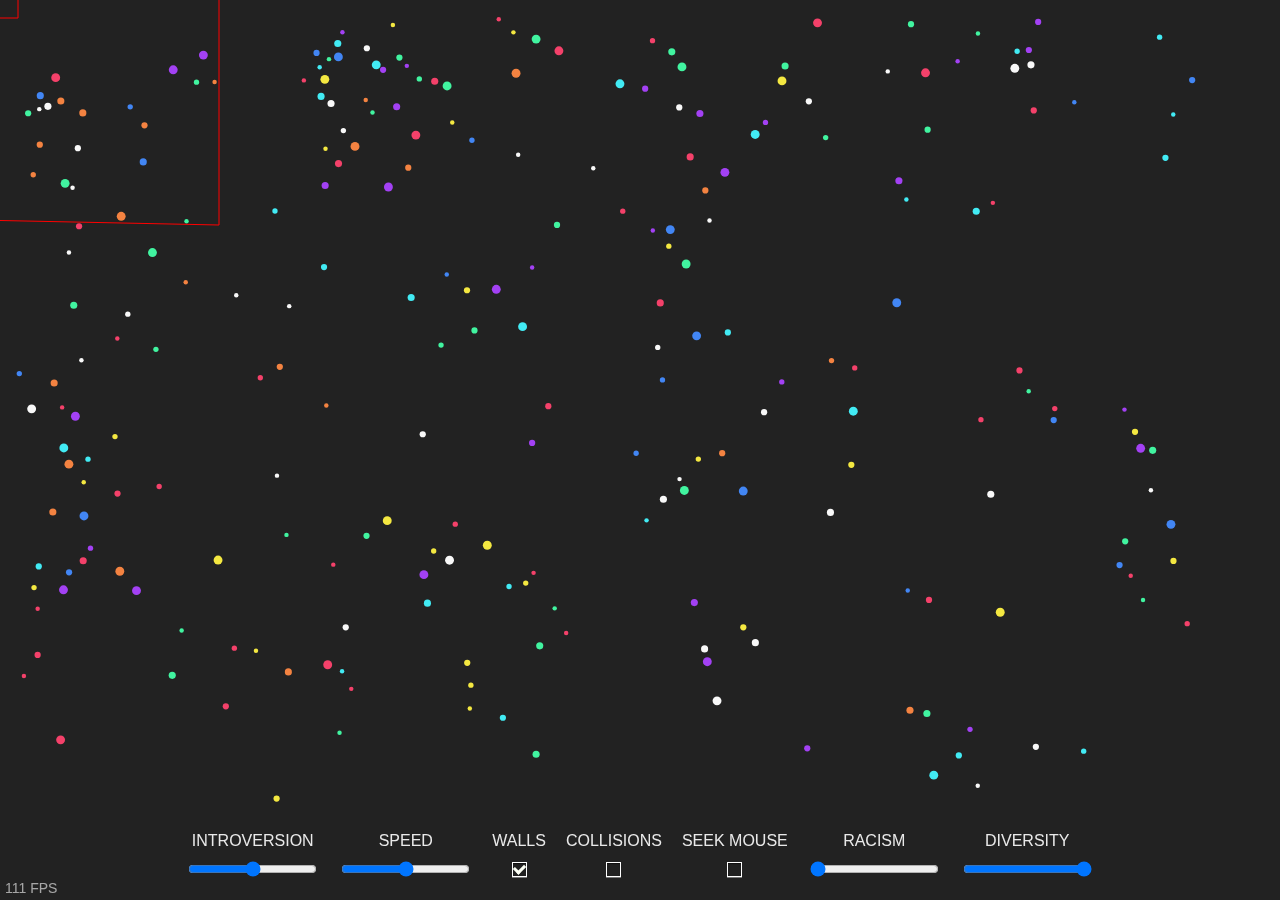
==== index.html @ be4563bf "files required for simulation tawaf" ====
<!DOCTYPE html>
<html lang="en">
<head>
	<meta charset="utf-8">
	<title>BOIDS!</title>
	<link rel="stylesheet" href="css/style.css">
	<!--[if IE]>
		<script src="http://html5shiv.googlecode.com/svn/trunk/html5.js"></script>
	<![endif]-->
</head>

<body id="home">

  <div id="boids-wrapper">
    <canvas id="boids"></canvas>
		<div id="boids-controls-container">
			<div id="mobile-boids-controls">
				<button id="introversion-mobile">Introversion</button>
				<button id="speed-mobile">Speed</button>
				<button id="walls-mobile" class="boids-checkbox-on">Walls</button>
				<button id="collisions-mobile">Collisions</button>
				<button id="mouse-seek-mobile">Seek Mouse</button>
				<button id="racism-mobile">Racism</button>
				<button id="diversity-mobile">Diversity</button>
			</div>
			<div id="introversion-control-container" class="boids-control boids-control-range">
				<span class="boids-control-close"></span>
				<div class="range-slider">
					<label for="introversion"><p>Introversion</p></label>
					<input class="input-range" type="range" step="1" value="5" min="0" max="10" name="introversion" id="introversion">
			    <span class="range-value"></span>
				</div>
			</div>
			<div id="speed-control-container" class="boids-control boids-control-range">
				<span class="boids-control-close"></span>
				<div class="range-slider">
					<label for="introversion"><p>Speed</p></label>
					<input class="input-range" type="range" step="1" value="5" min="0" max="10" name="speed" id="speed">
			    <span class="range-value"></span>
				</div>
			</div>
			<div class="boids-control boids-control-checkbox">
				<div class="checkbox">
					<p>Walls</p>
					<input type="checkbox" id="walls" name="walls"/>
					<label for="walls"></label>
				</div>
			</div>
			<div class="boids-control boids-control-checkbox">
				<div class="checkbox">
					<p>Collisions</p>
					<input type="checkbox" id="collision-detection" name="collision-detection"/>
					<label for="collision-detection"></label>
				</div>
			</div>
			<div class="boids-control boids-control-checkbox">
				<div class="checkbox">
					<p>Seek Mouse</p>
					<input type="checkbox" id="mouse-seek" name="mouse-seek"/>
					<label for="mouse-seek"></label>
				</div>
			</div>
			<div id="racism-control-container" class="boids-control boids-control-range">
				<span class="boids-control-close"></span>
				<div class="range-slider">
					<label for="introversion"><p>Racism</p></label>
					<input class="input-range" type="range" step="1" value="0" min="0" max="10" name="racism" id="racism">
			    <span class="range-value"></span>
				</div>
			</div>
			<div id="diversity-control-container" class="boids-control boids-control-range">
				<span class="boids-control-close"></span>
				<div class="range-slider">
					<label for="introversion"><p>Diversity</p></label>
					<input class="input-range" type="range" step="1" value="8" min="1" max="8" name="diversity" id="diversity">
			    <span class="range-value"></span>
				</div>
			</div>
			<div id="fps">
				<p><span id="fps-number"></span> fps</p>
			</div>
		<!-- 	<div id="jumpoff-link">
				<a href="http://jumpoff.io/portfolio/boids">About Project</a>
			</div> -->
		</div>
	</div>
  <script src="js/sides2.js"></script>
  <script src="js/vect3.js"></script>
  <script src="js/victor.min.js"></script>
  <script src="js/boid.js"></script>
  <script src="js/script.js"></script>
</body>
</html>
---- css/style.css ----
/*------------------------------------*\
    RESET
\*------------------------------------*/
/* http://meyerweb.com/eric/tools/css/reset/
    v2.0b1 | 201101
    NOTE:WORK IN PROGRESS
    USE WITH CAUTION AND TEST WITH ABANDON */

html,body,div,span,applet,object,iframe,
h1,h2,h3,h4,h5,h6,p,blockquote,pre,
a,abbr,acronym,address,big,cite,code,
del,dfn,em,img,ins,kbd,q,s,samp,
small,strike,strong,sub,sup,tt,var,
b,u,i,center,
dl,dt,dd,ol,ul,li,
fieldset,form,label,legend,
table,caption,tbody,tfoot,thead,tr,th,td,
article,aside,canvas,details,figcaption,figure,
footer,header,hgroup,menu,nav,section,summary,
time,mark,audio,video{
    margin:0;
    padding:0;
    border:0;
    outline:0;
    font-size:100%;
    font:inherit;
    vertical-align:baseline;
}
/* HTML5 display-role reset for older browsers */
article,aside,details,figcaption,figure,
footer,header,hgroup,menu,nav,section{
    display:block;
}
body{
    line-height:1;
}
ol,ul{
    list-style:none;
}
blockquote,q{
    quotes:none;
}
blockquote:before,blockquote:after,
q:before,q:after{
    content:’’;
    content:none;
}
/* remember to define visible focus styles!
:focus{
    outline:?????;
} */

/* remember to highlight inserts somehow! */
ins{
    text-decoration:none;
}
del{
    text-decoration:line-through;
}

table{
    border-collapse:collapse;
    border-spacing:0;
}





/*------------------------------------*\
    $MAIN
\*------------------------------------*/
/* GO! */

#home {
  height: 100%;
  height: 100vh;
  width: 100%;
  width: 100vw;
  max-height: 100%;
  max-height: 100vh;
  max-width: 100%;
  max-width: 100vw;
  overflow: hidden;
  background-color: #222;
  color: #fafafa;
  color: rgba(255,255,255,.9);
  font-family: arial;
}

#boids-wrapper {
  display: flex;
  align-items: flex-end;
  height: 100%;
  height: 100vh;
  width: 100%;
  width: 100vw;
  max-height: 100%;
  max-height: 100vh;
  max-width: 100%;
  max-width: 100vw;
  overflow: hidden;
  position: relative;
}

#boids {
  position: absolute;
  height: 100%;
  height: 100vh;
  width: 100%;
  width: 100vw;
  max-height: 100%;
  max-height: 100vh;
  max-width: 100%;
  max-width: 100vw;
}


#boids-controls-container {
  position: relative;
  bottom: 0;
  z-index: 10;
  display: flex;
  align-items: center;
  justify-content: center;
  width: 100%;
  height: auto;
  padding: 20px 0;
  text-transform: uppercase;
}

.boids-control {
  box-sizing: border-box;
  text-align: center;
  font-family: arial;
  text-transform: uppercase;
  width: auto;
  height: auto;
  margin-left: 10px;
  margin-right: 10px;
  flex-wrap: wrap;
}
.boids-control-range label {

}

.range-slider .input-range {
    height: auto;
    margin-top: 12px;
    margin-bottom: 2px;
    background: none;
    outline: none;
    writing-mode: bt-lr; /* IE */
}

/* Firefox Overrides */
::-moz-range-track {
    background: #ccc;
    border: 0;
}

input::-moz-focus-inner {
  border: 0;
}

/* end Range Sliders */

/* begin Checkbox */
.boids-control-checkbox {
  position: relative;
}
.checkbox {
  position: relative;
}
.checkbox p {
  z-index: 1;
}
.label-wrapper {
  z-index: 1;
  position:absolute;
  width: 100%;
  height: 15px;
  margin-top: 10px;
  margin-bottom: 2px;
}
.boids-control-checkbox label {
  width: 15px;
  height: 15px;
  display: block;
  position: relative;
  box-sizing: border-box;
  margin: auto;
  top: -3px;
  left: 0;
  background: rgba(34,34,34,.8);
  border: 1px solid #fff;
  box-shadow: inset 0px 1px 1px rgba(0, 0, 0, 0.5), 0px 1px 0px rgba(255, 255, 255, 0.4);
}
.boids-control-checkbox label:after {
  content: '';
  width: 8px;
  height: 5px;
  position: absolute;
  top: 1px;
  left: 1px;
  border: 3px solid #fcfff4;
  border-top: none;
  border-right: none;
  background: transparent;
  opacity: 0;
  -webkit-transform: rotate(-45deg);
          transform: rotate(-45deg);
}
.boids-control-checkbox label:hover::after {
  opacity: 0.3;
}
.boids-control input[type=range], .boids-control-checkbox label {
  cursor: pointer;
}
.boids-control-checkbox input[type=checkbox] {
  height: 0px;
  width: 15px;
  margin: 0 !important;
  visibility: hidden;
  z-index: 10;
  cursor: pointer;
}
.boids-control-checkbox input[type=checkbox]:checked + label:after {
  opacity: 1;
}
/* end Checkbox */
#fps {
  position: absolute;
  left:0;
  bottom: 0;
  font-size: 14px;
  color: #fafafa;
  color: rgba(255,255,255,.6);
  padding: 5px;
}
#mobile-boids-controls {
  text-align: center;
  display: flex;
  align-items: center;
  justify-content: center;
}
#mobile-boids-controls button {
  background: none;
  margin: 8px 3px 0px;
  color: #fafafa;
  color: rgba(255,255,255,.8);
  border: 1px solid rgba(255,255,255,.8);
  border-radius: 0;
  cursor: pointer;
  text-align: center;
}
#mobile-boids-controls button:focus {
  outline:0;
}
#mobile-boids-controls button.boids-checkbox-on {
  background-color: #fafafa;
  background-color: rgba(255,255,255,.8);
  color: #000;
}
.boids-control-close {
  display: none;
  box-sizing:border-box;
  position: absolute;
  width: 20px;
  height: 20px;
  top: 0;
  right: 20px;
  color: #fafafa;
  color: rgba(255,255,255,.8);
  cursor: pointer;
}
.boids-control-close:hover::before, .boids-control-close:hover::after {
  background: #1ebcc5;
}
.boids-control-close::before, .boids-control-close::after {
  content: '';
  position: absolute;
  height: 2px;
  width: 100%;
  top: 50%;
  left: 0;
  margin-top: -1px;
  background: #fafafa;
  background: rgba(255,255,255,.8);
}
.boids-control-close::before {
  -webkit-transform: rotate(45deg);
  -moz-transform: rotate(45deg);
  -ms-transform: rotate(45deg);
  -o-transform: rotate(45deg);
  transform: rotate(45deg);
}
.boids-control-close::after {
  -webkit-transform: rotate(-45deg);
  -moz-transform: rotate(-45deg);
  -ms-transform: rotate(-45deg);
  -o-transform: rotate(-45deg);
  transform: rotate(-45deg);
}
.boids-control-close.big {
  -webkit-transform: scale(3);
  -moz-transform: scale(3);
  -ms-transform: scale(3);
  -o-transform: scale(3);
  transform: scale(3);
}
#jumpoff-link {
  position: absolute;
  display: inline;
  bottom: 0;
  right: 0;
  background: none;
  padding: 5px;
}
#jumpoff-link a, #jumpoff-link a:visited {
  font-size: 14px;
  color: #fafafa;
  color: rgba(255,255,255,.6);
  text-decoration: none;
  cursor: pointer;
}
#jumpoff-link a:hover {
  color: #fff;
}
@media screen and (max-width: 1000px) {
  #boids-controls-container {
    padding: 16px 0;
  }
  .boids-control {
    display: block;
    position: absolute;
    background: rgba(34,34,34,.8);
    width: 100%;
    padding: 0px 0px;
    margin: 0;
    max-height: 0px;
    -webkit-transition: max-height .5s ease-in-out, padding .5s ease-in-out;
    -moz-transition: max-height .5s ease-in-out, padding .5s ease-in-out;
    -o-transition: max-height .5s ease-in-out, padding .5s ease-in-out;
    transition: max-height .5s ease-in-out, padding .5s ease-in-out;
    bottom: 0px;
  }
  .boids-control.show {
    position: relative;
    height: auto;
    max-height: 80px;
    padding: 20px 0;
  }
  .boids-control-close {
    display: inline-block;
  }
  #mobile-boids-controls {
    display: block;
  }
  #fps, #jumpoff-link {
    font-size: 10px;
    padding: 3px;
  }
  #jumpoff-link a {
    font-size: 10px;
  }
}
@media screen and (min-width: 1001px) {
  #mobile-boids-controls {
    display: none;
  }
}
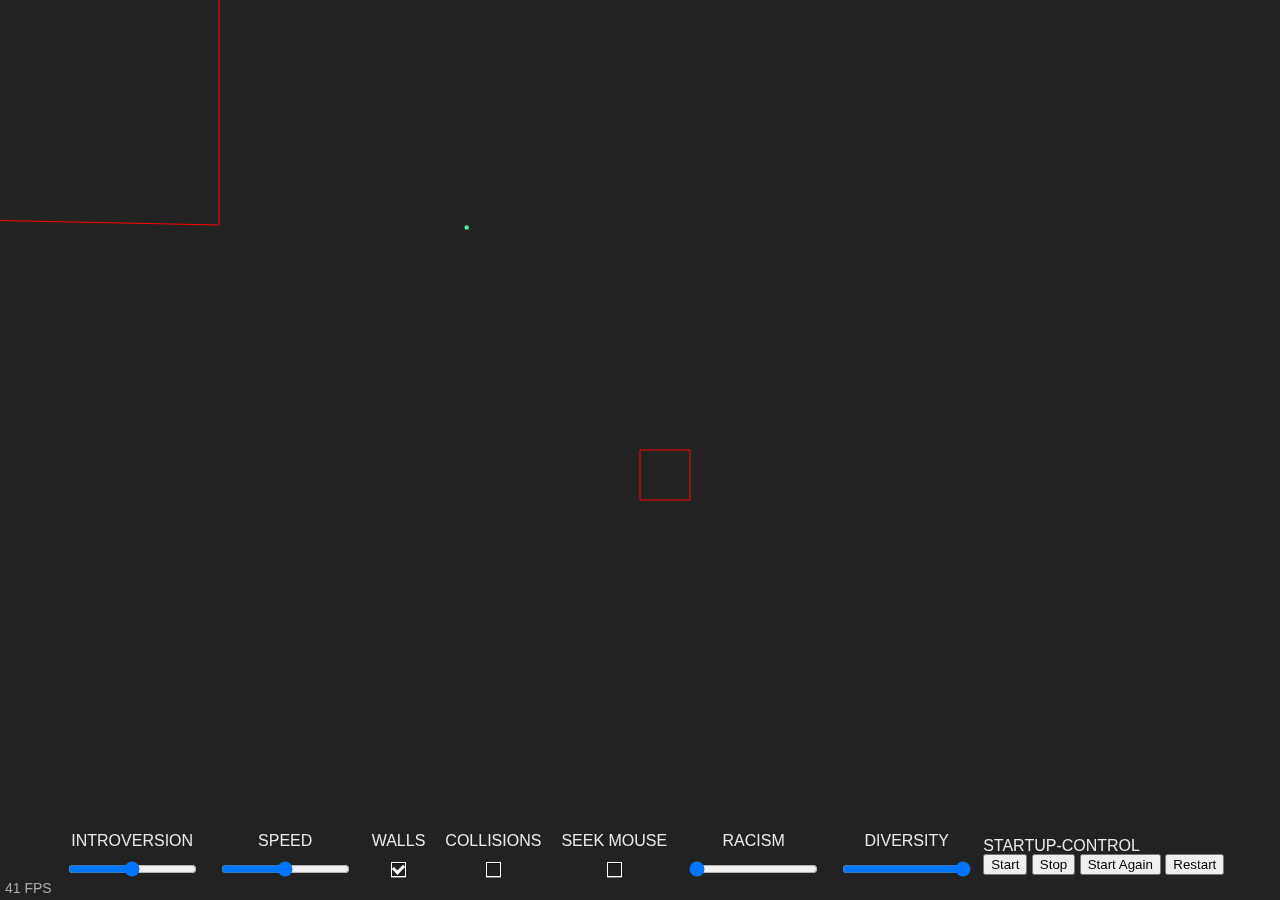
==== commit 8f02af93: "must be continue" ====
--- a/index.html
+++ b/index.html
@@ -79,6 +79,17 @@
 			<div id="fps">
 				<p><span id="fps-number"></span> fps</p>
 			</div>
+
+			<div class="startup-control">
+				
+					<p>Startup-Control</p>
+					<button>Start</button>
+					<button>Stop</button>
+					<button>Start Again</button>
+					<button>Restart</button>
+				</div>
+			</div>
+
 		<!-- 	<div id="jumpoff-link">
 				<a href="http://jumpoff.io/portfolio/boids">About Project</a>
 			</div> -->
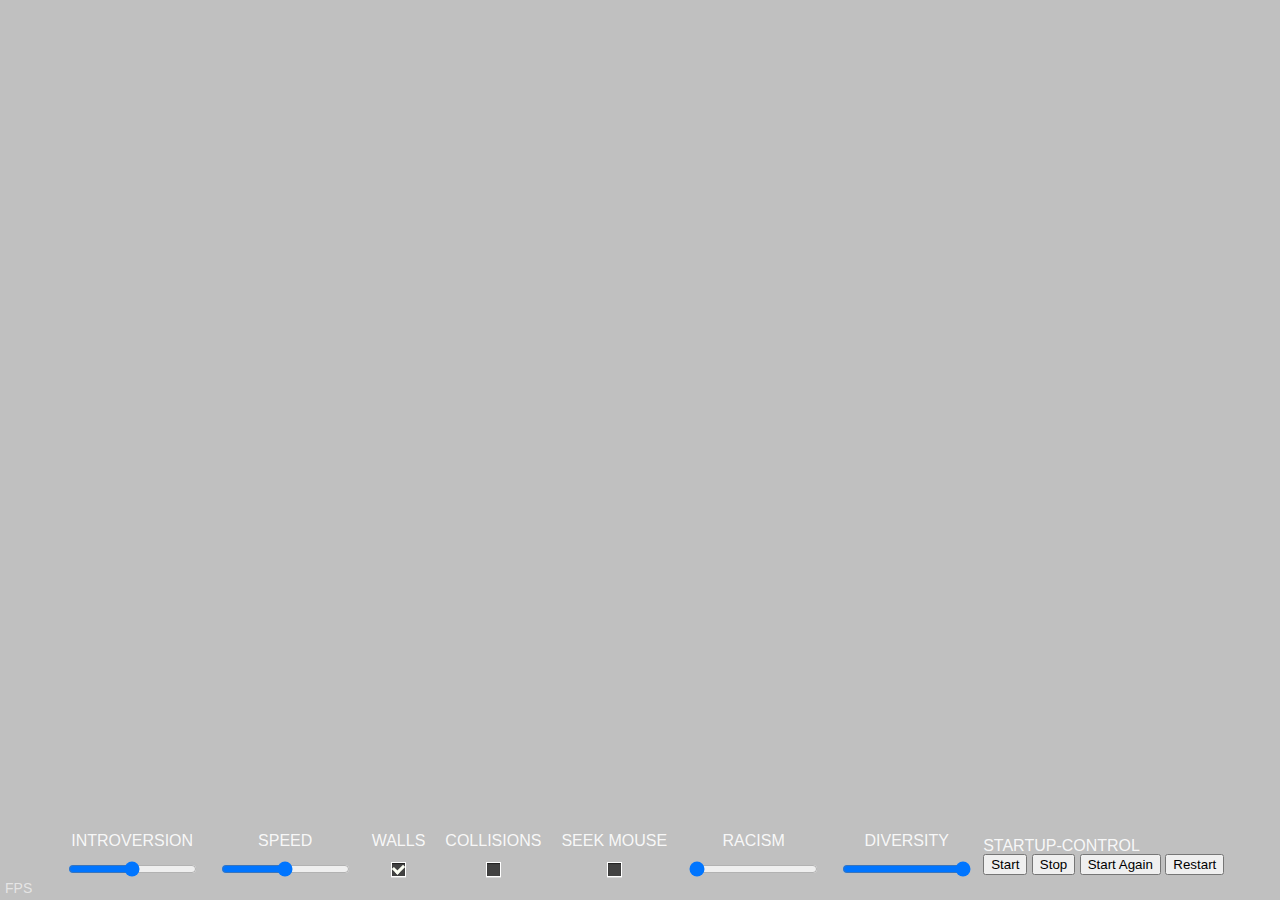
==== commit f5abab93: "domain force plus" ====
--- a/index.html
+++ b/index.html
@@ -29,8 +29,8 @@
 					<label for="introversion"><p>Introversion</p></label>
 					<input class="input-range" type="range" step="1" value="5" min="0" max="10" name="introversion" id="introversion">
 			    <span class="range-value"></span>
-				</div>
-			</div>
+				</div
+>			</div>
 			<div id="speed-control-container" class="boids-control boids-control-range">
 				<span class="boids-control-close"></span>
 				<div class="range-slider">
@@ -83,8 +83,8 @@
 			<div class="startup-control">
 				
 					<p>Startup-Control</p>
-					<button>Start</button>
-					<button>Stop</button>
+					<button id="Start" onlick="startSimu()">Start</button>
+					<button id="Stop" onlick="stopSimu()">Stop </button>
 					<button>Start Again</button>
 					<button>Restart</button>
 				</div>
--- a/css/style.css
+++ b/css/style.css
@@ -82,7 +82,8 @@
   max-width: 100%;
   max-width: 100vw;
   overflow: hidden;
-  background-color: #222;
+  /*background-color: #222;*/
+  background-color:   #C0C0C0;
   color: #fafafa;
   color: rgba(255,255,255,.9);
   font-family: arial;
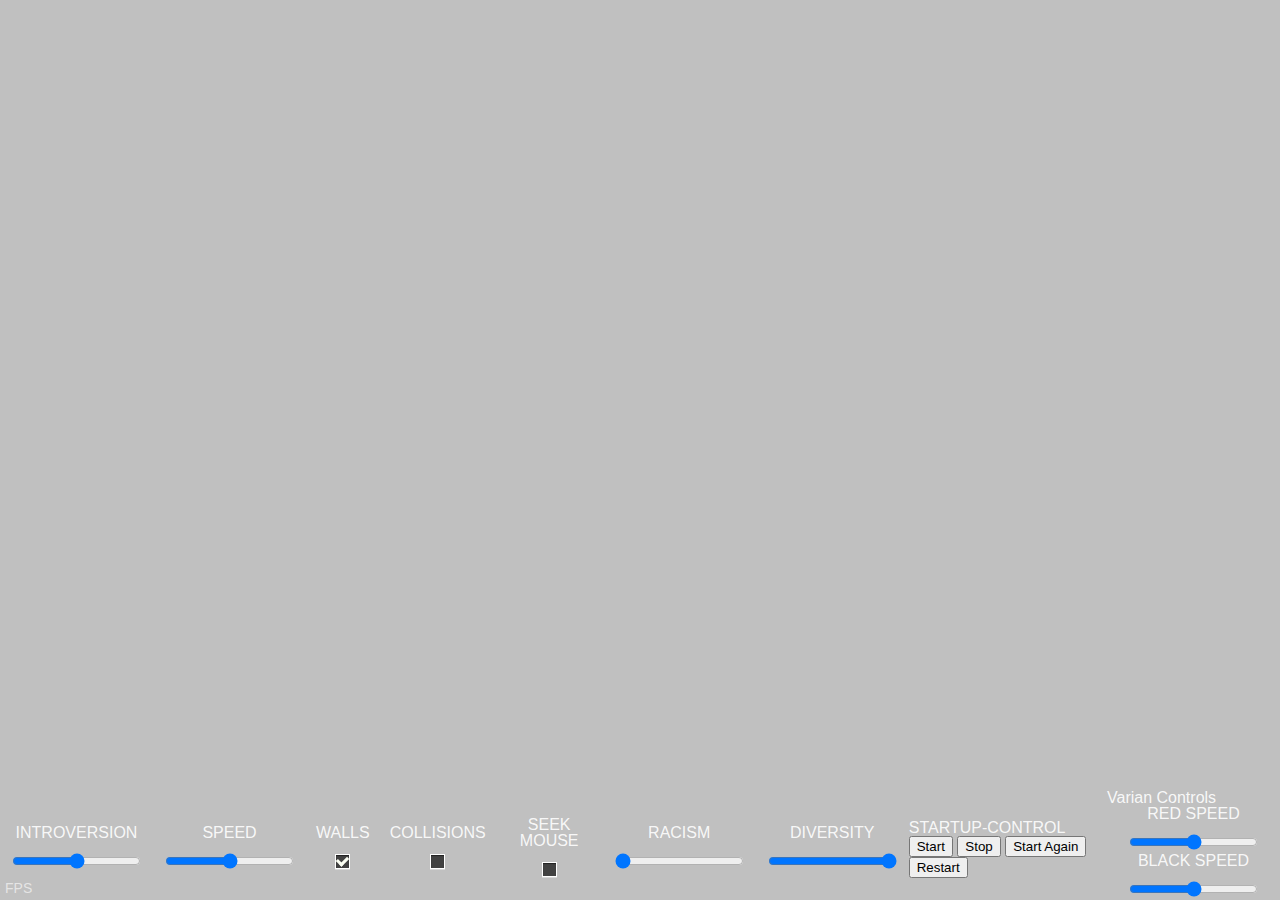
==== commit 4ce0de62: "adjustmet" ====
--- a/index.html
+++ b/index.html
@@ -89,12 +89,31 @@
 					<button>Restart</button>
 				</div>
 			</div>
+			<div class="varian-boids">
+			<p>Varian Controls</p>
+			<div id="speed-control-container" class="boids-control boids-control-range">
+				<span class="boids-control-close"></span>
+				<div class="range-slider">
+					<label for="introversion"><p>Red Speed</p></label>
+					<input class="input-range" type="range" step="1" value="5" min="0" max="10" name="speed" id="speed">
+			    	<span class="range-value"></span>
+				</div> 
+			<div id="speed-control-container" class="boids-control boids-control-range">
+				<span class="boids-control-close"></span>
+				<div class="range-slider">
+					<label for="introversion"><p>Black Speed</p></label>
+					<input class="input-range" type="range" step="1" value="5" min="0" max="10" name="speed" id="speed">
+			    	<span class="range-value"></span>
+				</div> 
+			</div>
 
-		<!-- 	<div id="jumpoff-link">
-				<a href="http://jumpoff.io/portfolio/boids">About Project</a>
-			</div> -->
-		</div>
+
+
 	</div>
+	</div>
+
+
+	<!-- <p >Varian Controls</p> -->
   <script src="js/sides2.js"></script>
   <script src="js/vect3.js"></script>
   <script src="js/victor.min.js"></script>
--- a/css/style.css
+++ b/css/style.css
@@ -104,6 +104,17 @@
   position: relative;
 }
 
+.label-wrapper {
+  z-index: 1;
+  position:absolute;
+  width: 100%;
+  height: 15px;
+  margin-top: 10px;
+  margin-bottom: 2px;
+}
+
+
+
 #boids {
   position: absolute;
   height: 100%;
@@ -129,6 +140,23 @@
   padding: 20px 0;
   text-transform: uppercase;
 }
+
+#boids-varian {
+  position: relative;
+  top: 0px;
+  right: 0px;
+  z-index: 10;
+  display: flex;
+  align-items: center;
+  justify-content: center;
+  width: 100%;
+  height: auto;
+  padding: 20px 0;
+  text-transform: uppercase;
+}
+
+
+
 
 .boids-control {
   box-sizing: border-box;
@@ -184,6 +212,8 @@
   margin-top: 10px;
   margin-bottom: 2px;
 }
+
+
 .boids-control-checkbox label {
   width: 15px;
   height: 15px;
@@ -332,6 +362,10 @@
   #boids-controls-container {
     padding: 16px 0;
   }
+  #boids-varian {
+    padding: 16px 0;
+  }
+
   .boids-control {
     display: block;
     position: absolute;
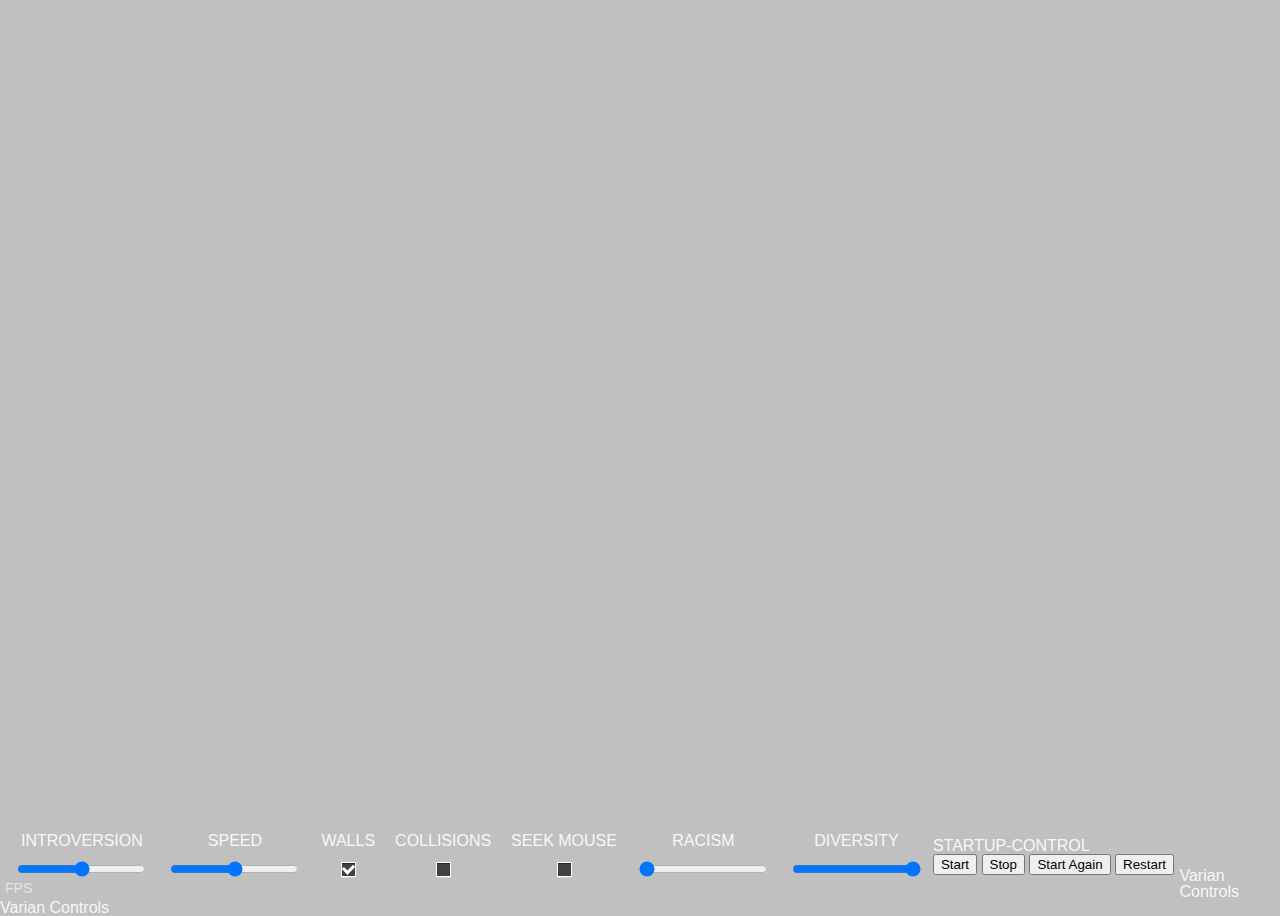
==== commit 619d53a4: "clean code koreksi skema pergerakan ke pusat nnya" ====
--- a/index.html
+++ b/index.html
@@ -89,31 +89,14 @@
 					<button>Restart</button>
 				</div>
 			</div>
-			<div class="varian-boids">
+			<div id="varian-">
 			<p>Varian Controls</p>
-			<div id="speed-control-container" class="boids-control boids-control-range">
-				<span class="boids-control-close"></span>
-				<div class="range-slider">
-					<label for="introversion"><p>Red Speed</p></label>
-					<input class="input-range" type="range" step="1" value="5" min="0" max="10" name="speed" id="speed">
-			    	<span class="range-value"></span>
-				</div> 
-			<div id="speed-control-container" class="boids-control boids-control-range">
-				<span class="boids-control-close"></span>
-				<div class="range-slider">
-					<label for="introversion"><p>Black Speed</p></label>
-					<input class="input-range" type="range" step="1" value="5" min="0" max="10" name="speed" id="speed">
-			    	<span class="range-value"></span>
-				</div> 
-			</div>
+		</div>
 
 
 
 	</div>
-	</div>
-
-
-	<!-- <p >Varian Controls</p> -->
+	<p >Varian Controls</p>
   <script src="js/sides2.js"></script>
   <script src="js/vect3.js"></script>
   <script src="js/victor.min.js"></script>
--- a/css/style.css
+++ b/css/style.css
@@ -141,19 +141,7 @@
   text-transform: uppercase;
 }
 
-#boids-varian {
-  position: relative;
-  top: 0px;
-  right: 0px;
-  z-index: 10;
-  display: flex;
-  align-items: center;
-  justify-content: center;
-  width: 100%;
-  height: auto;
-  padding: 20px 0;
-  text-transform: uppercase;
-}
+
 
 
 
